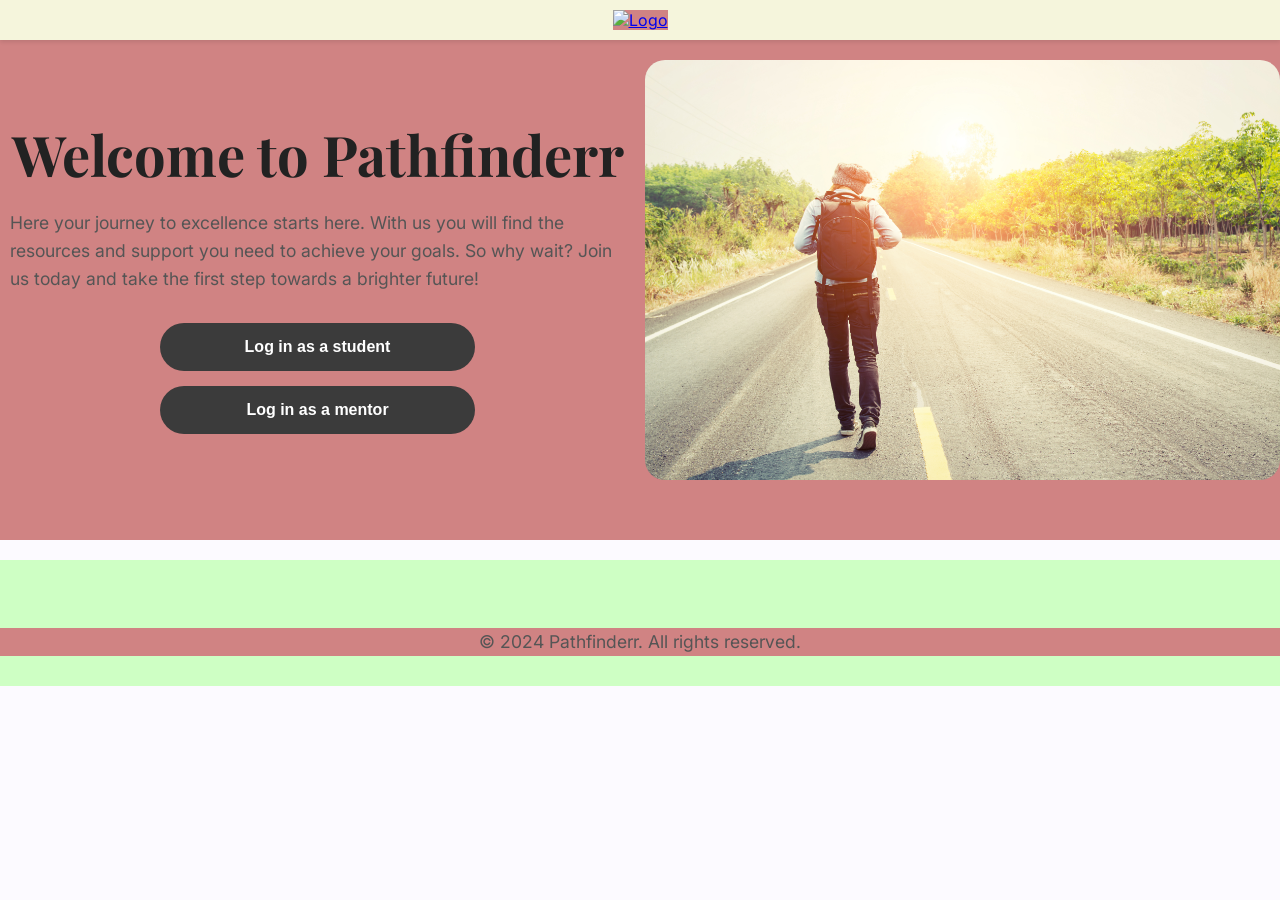
==== index.html @ 191ca809 "Edit index.html and landing_page.css" ====
<!DOCTYPE html>
<html lang="en">    
<head>
    <meta charset="UTF-8">
    <meta name="viewport" content="width=device-width, initial-scale=1.0">
    <title>Landing Page</title>
    <link rel="stylesheet" href="landing_page.css">
    <link rel="preconnect" href="https://fonts.googleapis.com">
    <link rel="preconnect" href="https://fonts.gstatic.com" crossorigin>
    <link href="https://fonts.googleapis.com/css2?family=Inter:wght@400;700&family=Playfair+Display:wght@700&display=swap" rel="stylesheet">
</html>
<body>
   <header class="logo-content">
    <a href="index.html" id="Logo">
        <img src=".png" alt="Logo" height="80">
    </a>
   </header> 
      <section class="landing-content">
        <div class="text-content">  
         <h1>Welcome to Pathfinderr</h1>
            <p>Here your journey to excellence starts here. 
            With us you will find the resources and support 
            you need to achieve your goals. So why wait? Join us today 
            and take the first step towards a brighter future!
            </p>
            <div class="button-container">
             <button class="signup-button" onclick="location.href='main.html'">Log in as a student</button>
             <button class="signup-button" onclick="location.href='admin_login.html'">Log in as a mentor</button>
         <!-- onclick nous dirige vers une autre page| js property -->
            </div>
        </div>
        <div class="image-content">
            </div> 
        </div>
      </section>
   <footer class="son">
        <p>&copy; 2024 Pathfinderr. All rights reserved.</p>
   </footer>
</body>
</html>
---- landing_page.css ----
*{background-color: rgb(208, 131, 131);}

body{
    font-family: 'Inter', sans-serif;
    background-color: #fcfaff;
    color: #333;
    margin: 0;
    display: flex;
    gap: 20px;
    flex-direction: column;
    min-height: 100vh; /* enlever les 3 dernier en cas de js */
}
.logo-content {
    position: fixed;
    top: 0;
    width: 100%;
    height: auto;
    padding: 10px 20px;
    background-color: beige;
    box-shadow: 0 2px 4px rgba(0, 0, 0, 0.1);
    box-sizing: border-box;
    z-index: 1000;
    text-align: center;
   
}

.landing-content{
    padding-top: 60px; 
    padding-bottom: 60px;
    display: flex;
    flex-wrap: wrap;
    gap: 10px;
    align-items: center;
    width: 100%;
    margin : 0 auto;
}
.text-content{
    flex: 1;
    padding: 10px;
    min-width: 340px;
    box-sizing: border-box;
}
.image-content{
    flex: 1;
    text-align: center;
    padding: 10px;
    min-width: 340px;
}
h1{
    font-family: 'Playfair Display', serif; 
    font-size: 3.5rem;
    color: #222;
    margin: 10px 0;
    text-align: center;
}
p{
    font-size: 1.1rem;
    line-height: 1.6;
    color: #555;
    margin-bottom: 30px;
}
.button-container{
    display: flex;
    flex-direction: column;
    text-align: center;
    justify-content: center;
    gap: 15px;
    padding: 0 150px;
}
.signup-button {
     background-color: #3b3b3b;
    color: white;
    border: none;
    padding: 15px 30px;
    border-radius: 50px;
    font-size: 1rem;
    font-weight: bold;
    cursor: pointer;
    width: 100%;
    margin: center;
}
.signup-button:hover{
    box-shadow: 0px 10px 15px rgba(0, 0, 0, 0.2);
    transform: translateY(-5px) scale(1.05); /* Se soulève ET grossit */
}
.image-content{
     flex: 1;
    border-radius: 20px;
    overflow: hidden; /* les weps qui depassent*/
    background-image: url('image1.jpg');
    background-size: cover; /* couvrir le bloc */
    background-position: center;
    min-height: 400px; /* jsais pas vraiment a quoi ça sert */
}

.son{
    bottom: 0;
    background-color: rgb(206, 255, 196);
    width: 100%;
    text-align: center;
    padding-top: 50px;
    margin-bottom: 0;
}
@media (max-width: 900px) {
    .landing-content {
        /* to column */
        flex-direction: column;
    }

    h1 {
        font-size: 2.8rem; /* prop de l'ordi*/
    }
}

/* pour phone 500px*/
@media (max-width: 500px) {
    body {
        padding: 10px; /* les cotes */
    }

    h1 {
        font-size: 2.2rem; 
    }
}
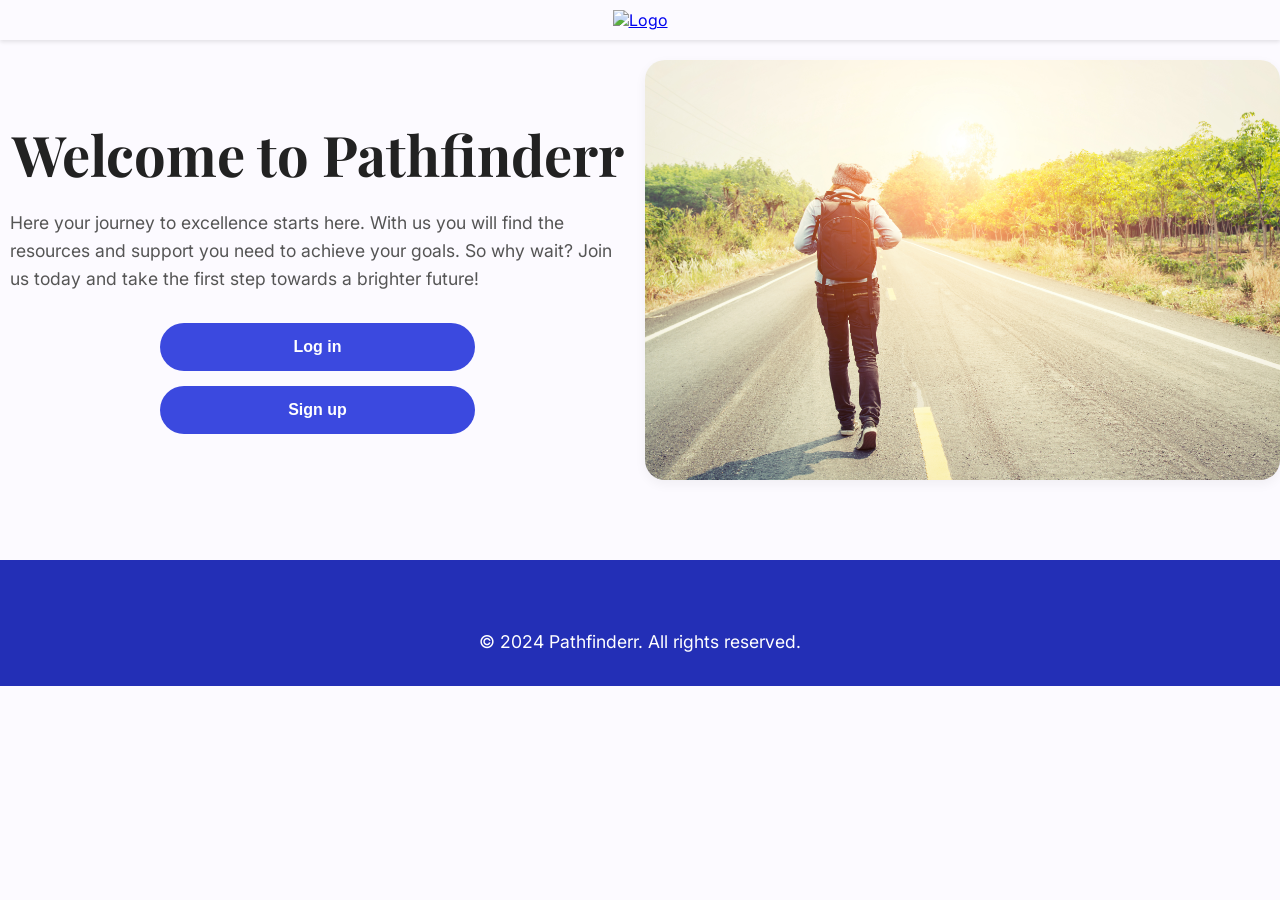
==== commit e92dfaf7: "new signUp added" ====
--- a/index.html
+++ b/index.html
@@ -8,7 +8,8 @@
     <link rel="preconnect" href="https://fonts.googleapis.com">
     <link rel="preconnect" href="https://fonts.gstatic.com" crossorigin>
     <link href="https://fonts.googleapis.com/css2?family=Inter:wght@400;700&family=Playfair+Display:wght@700&display=swap" rel="stylesheet">
-</html>
+    <script src="index.js"></script>
+</head>
 <body>
    <header class="logo-content">
     <a href="index.html" id="Logo">
@@ -24,8 +25,8 @@
             and take the first step towards a brighter future!
             </p>
             <div class="button-container">
-             <button class="signup-button" onclick="location.href='main.html'">Log in as a student</button>
-             <button class="signup-button" onclick="location.href='admin_login.html'">Log in as a mentor</button>
+             <button class="signup-button" onclick="location.href='LogIn.html'">Log in</button>
+             <button class="signup-button" onclick="location.href='SignUp.html'">Sign up</button>
          <!-- onclick nous dirige vers une autre page| js property -->
             </div>
         </div>
--- a/landing_page.css
+++ b/landing_page.css
@@ -1,4 +1,4 @@
-*{background-color: rgb(208, 131, 131);}
+
 
 body{
     font-family: 'Inter', sans-serif;
@@ -16,7 +16,7 @@
     width: 100%;
     height: auto;
     padding: 10px 20px;
-    background-color: beige;
+    background-color: #fcfaff;
     box-shadow: 0 2px 4px rgba(0, 0, 0, 0.1);
     box-sizing: border-box;
     z-index: 1000;
@@ -68,7 +68,7 @@
     padding: 0 150px;
 }
 .signup-button {
-     background-color: #3b3b3b;
+     background-color: #3b49df;
     color: white;
     border: none;
     padding: 15px 30px;
@@ -91,16 +91,19 @@
     background-size: cover; /* couvrir le bloc */
     background-position: center;
     min-height: 400px; /* jsais pas vraiment a quoi ça sert */
+    box-shadow: 0 4px 12px rgba(0, 0, 0, 0.05);
 }
 
 .son{
     bottom: 0;
-    background-color: rgb(206, 255, 196);
+    background-color:#232fb6 ;
+    
     width: 100%;
     text-align: center;
     padding-top: 50px;
     margin-bottom: 0;
 }
+.son p {color: #ffffff;}
 @media (max-width: 900px) {
     .landing-content {
         /* to column */
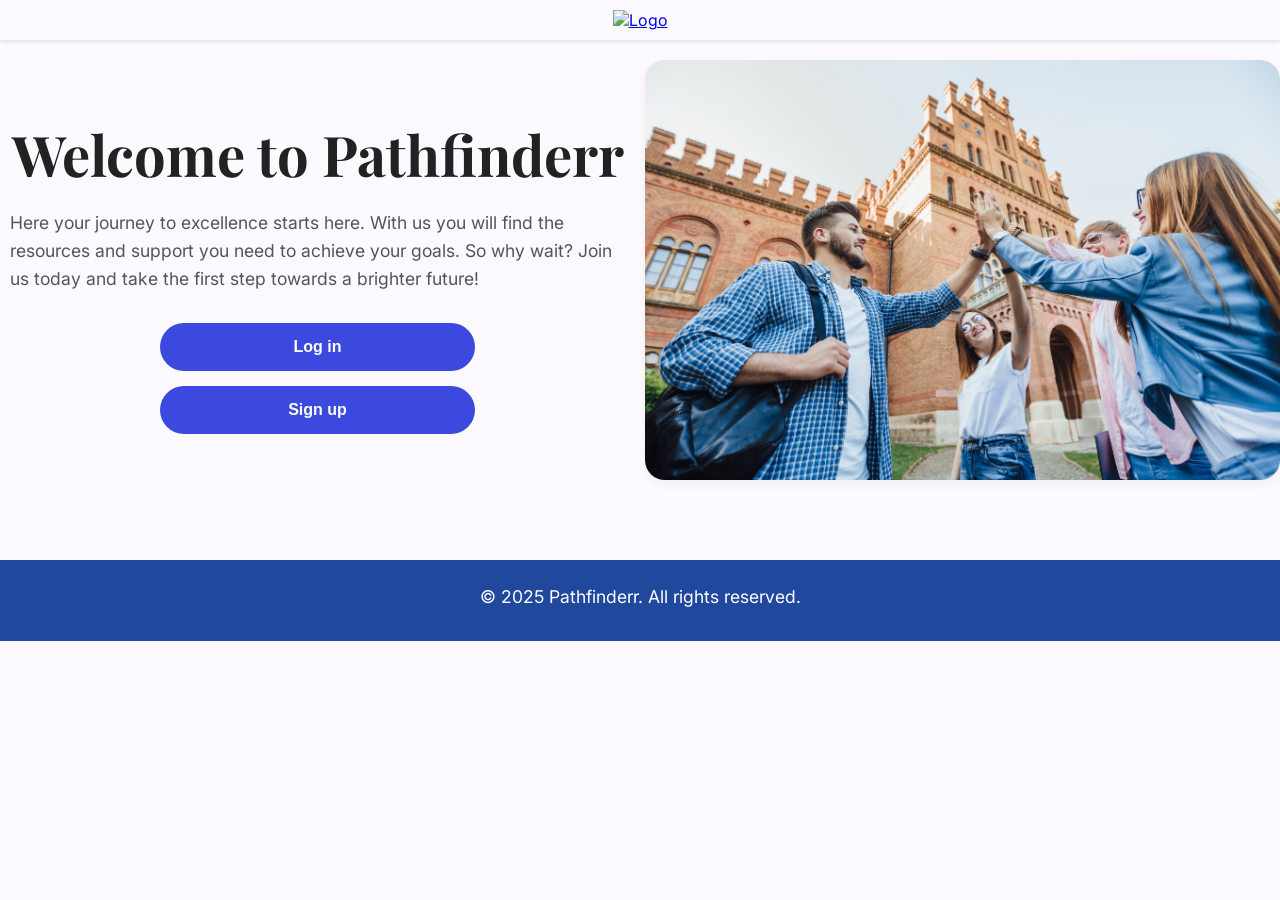
==== commit 58851048: "Small modification" ====
--- a/index.html
+++ b/index.html
@@ -35,7 +35,7 @@
         </div>
       </section>
    <footer class="son">
-        <p>&copy; 2024 Pathfinderr. All rights reserved.</p>
+        <p>&copy; 2025 Pathfinderr. All rights reserved.</p>
    </footer>
 </body>
 </html>
--- a/landing_page.css
+++ b/landing_page.css
@@ -87,7 +87,7 @@
      flex: 1;
     border-radius: 20px;
     overflow: hidden; /* les weps qui depassent*/
-    background-image: url('image1.jpg');
+    background-image: url('LP.jpg');
     background-size: cover; /* couvrir le bloc */
     background-position: center;
     min-height: 400px; /* jsais pas vraiment a quoi ça sert */
@@ -96,11 +96,11 @@
 
 .son{
     bottom: 0;
-    background-color:#232fb6 ;
+    background-color:#20489d ;
     
     width: 100%;
     text-align: center;
-    padding-top: 50px;
+    padding-top: 5px;
     margin-bottom: 0;
 }
 .son p {color: #ffffff;}
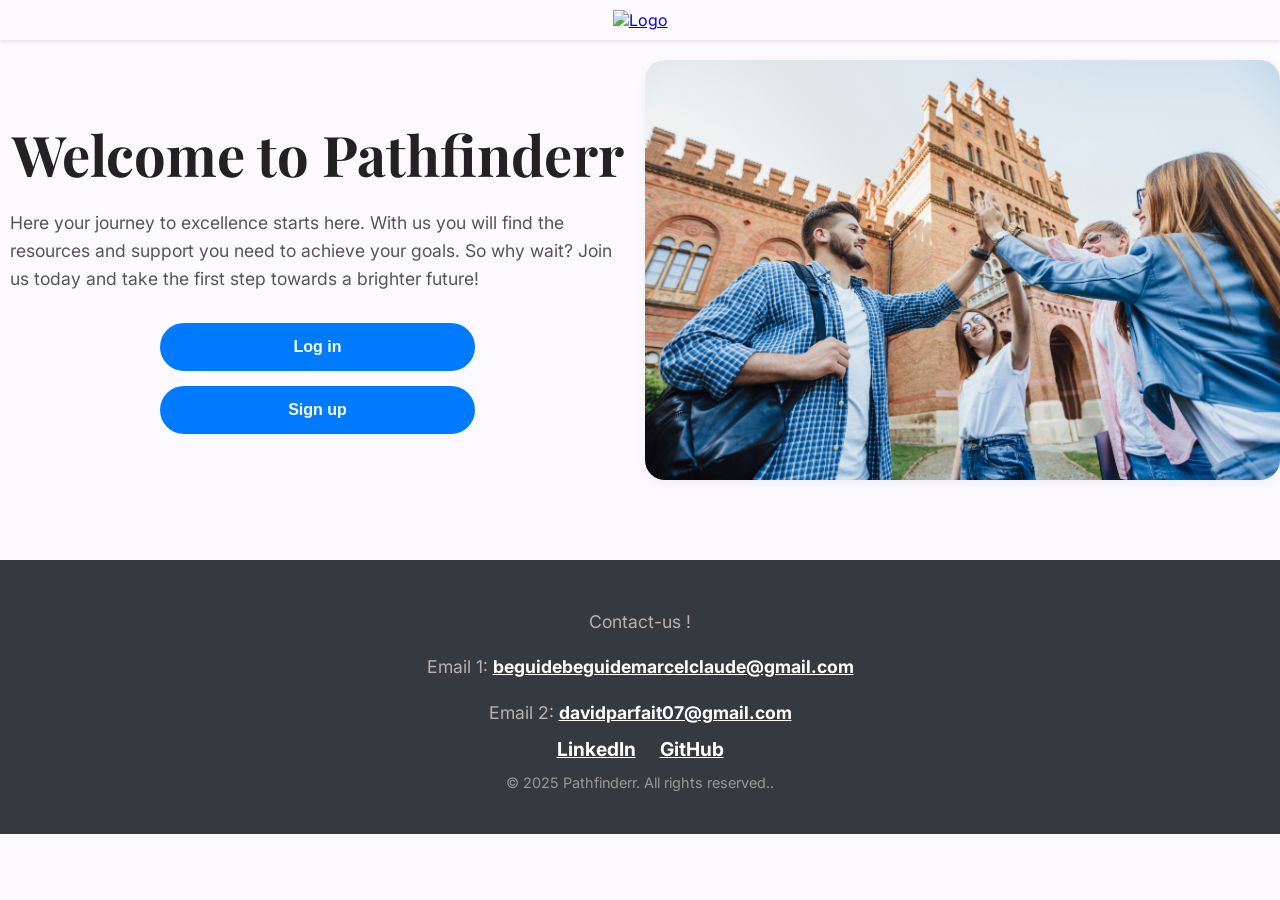
==== commit 60af7b61: "New modification of the homepage" ====
--- a/index.html
+++ b/index.html
@@ -34,8 +34,17 @@
             </div> 
         </div>
       </section>
-   <footer class="son">
-        <p>&copy; 2025 Pathfinderr. All rights reserved.</p>
-   </footer>
+   <footer id="contact">
+        <div class="container">
+            <p>Contact-us !</p>
+            <p>Email 1: <a href="mailto:beguidebeguidemarcelclaude@gmail.com">beguidebeguidemarcelclaude@gmail.com</a></p>
+            <p>Email 2: <a href="mailto:davidparfait07@gmail.com">davidparfait07@gmail.com</a></p>
+            <div class="social-links">
+                <a href="#" target="_blank">LinkedIn</a>
+                <a href="#" target="_blank">GitHub</a>
+            </div>
+            <p class="copyright">&copy; 2025 Pathfinderr. All rights reserved..</p>
+        </div>
+    </footer>
 </body>
 </html>
--- a/landing_page.css
+++ b/landing_page.css
@@ -68,7 +68,7 @@
     padding: 0 150px;
 }
 .signup-button {
-     background-color: #3b49df;
+     background-color: #007bff;
     color: white;
     border: none;
     padding: 15px 30px;
@@ -94,16 +94,12 @@
     box-shadow: 0 4px 12px rgba(0, 0, 0, 0.05);
 }
 
-.son{
-    bottom: 0;
-    background-color:#20489d ;
-    
-    width: 100%;
-    text-align: center;
-    padding-top: 5px;
-    margin-bottom: 0;
-}
-.son p {color: #ffffff;}
+footer { background: #343a40; color: #ccc; text-align: center; padding: 30px 0; width: 100%; }
+footer p { margin-bottom: 10px; color: #b8b2b2 }
+footer a { color: #ffffff; font-weight: 700; }
+footer .social-links a { margin: 0 10px; font-size: 1.2rem; }
+footer .copyright { font-size: 0.9rem; color: #999; margin-top: 10px; }
+
 @media (max-width: 900px) {
     .landing-content {
         /* to column */
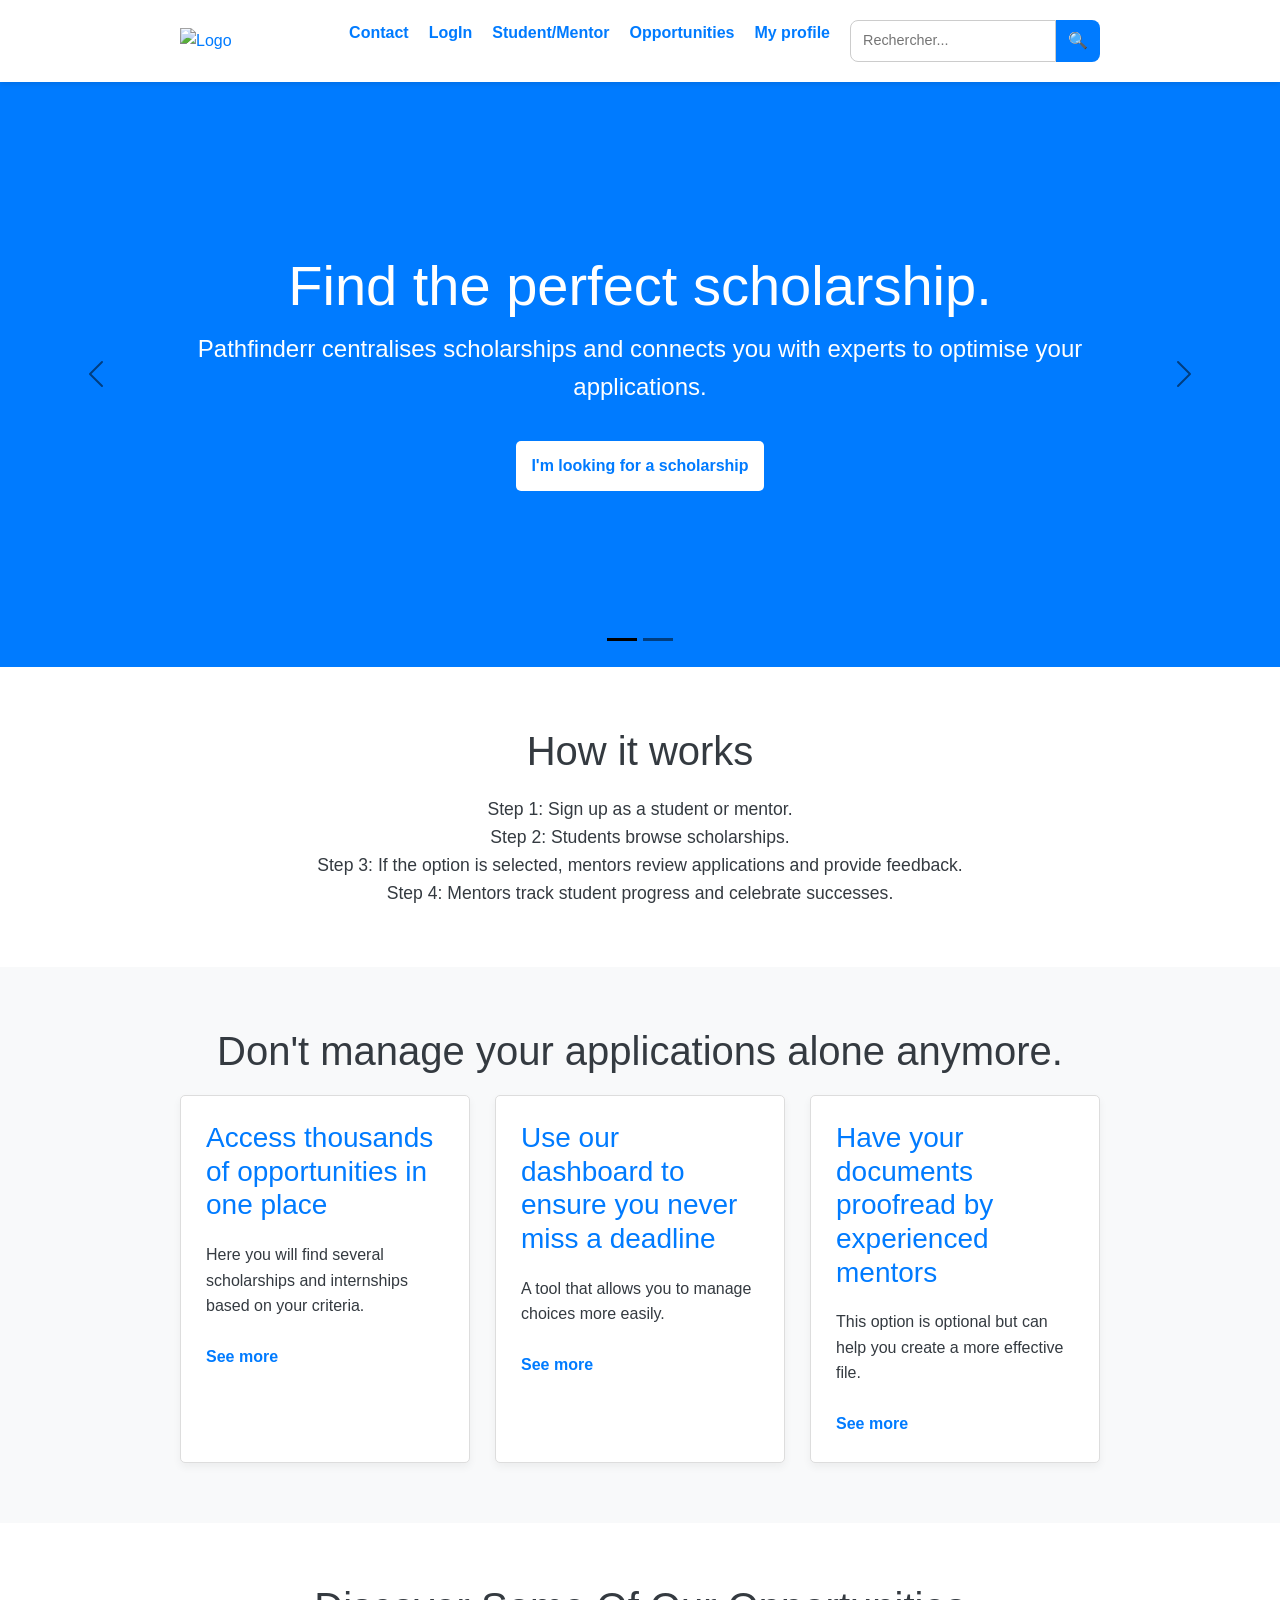
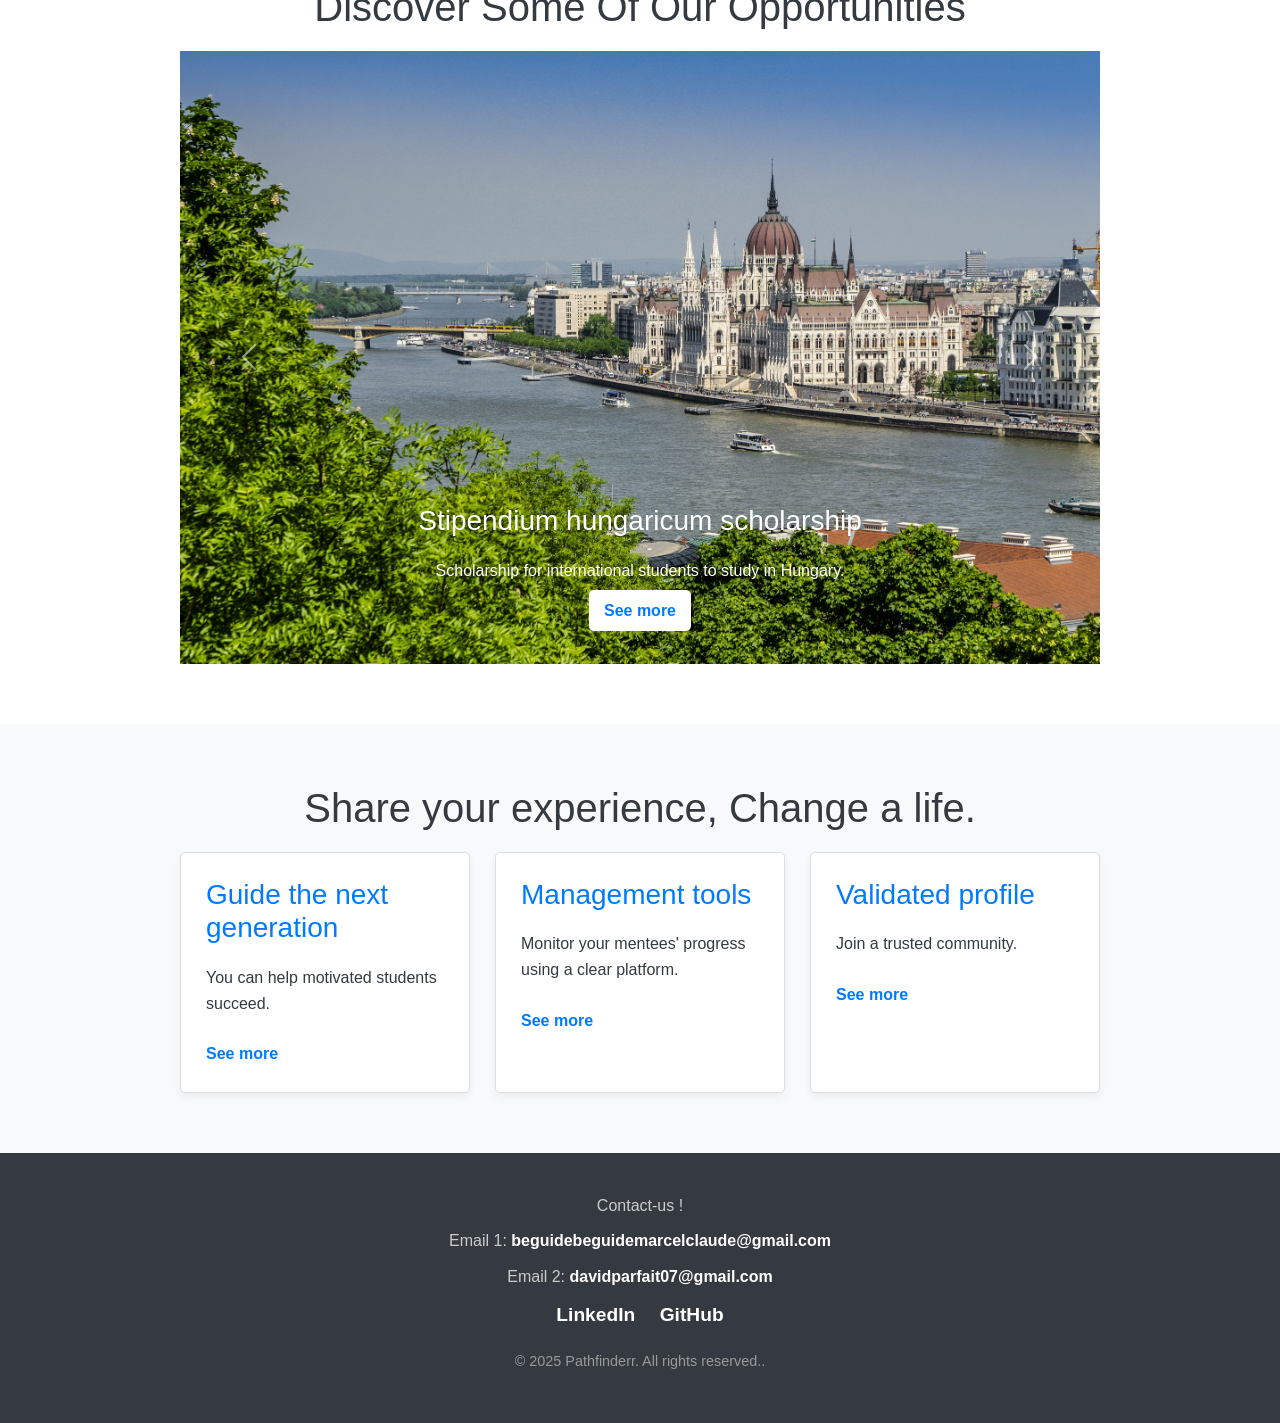
==== commit 131f4032: "Profile Page Added and new modification" ====
--- a/index.html
+++ b/index.html
@@ -1,40 +1,179 @@
 <!DOCTYPE html>
-<html lang="en">    
+<html lang="en">
 <head>
     <meta charset="UTF-8">
     <meta name="viewport" content="width=device-width, initial-scale=1.0">
-    <title>Landing Page</title>
-    <link rel="stylesheet" href="landing_page.css">
-    <link rel="preconnect" href="https://fonts.googleapis.com">
-    <link rel="preconnect" href="https://fonts.gstatic.com" crossorigin>
-    <link href="https://fonts.googleapis.com/css2?family=Inter:wght@400;700&family=Playfair+Display:wght@700&display=swap" rel="stylesheet">
-    <script src="index.js"></script>
+    <title>Pathfinderr</title>
+    <link href="https://fonts.googleapis.com/css2?family=Roboto:wght@400;700&display=swap" rel="stylesheet">
+    <link href="https://cdn.jsdelivr.net/npm/bootstrap@5.3.8/dist/css/bootstrap.min.css" rel="stylesheet" integrity="sha384-sRIl4kxILFvY47J16cr9ZwB07vP4J8+LH7qKQnuqkuIAvNWLzeN8tE5YBujZqJLB" crossorigin="anonymous">
+    <link rel="stylesheet" href="index.css">
 </head>
 <body>
-   <header class="logo-content">
-    <a href="index.html" id="Logo">
-        <img src=".png" alt="Logo" height="80">
-    </a>
-   </header> 
-      <section class="landing-content">
-        <div class="text-content">  
-         <h1>Welcome to Pathfinderr</h1>
-            <p>Here your journey to excellence starts here. 
-            With us you will find the resources and support 
-            you need to achieve your goals. So why wait? Join us today 
-            and take the first step towards a brighter future!
-            </p>
-            <div class="button-container">
-             <button class="signup-button" onclick="location.href='LogIn.html'">Log in</button>
-             <button class="signup-button" onclick="location.href='SignUp.html'">Sign up</button>
-         <!-- onclick nous dirige vers une autre page| js property -->
+
+    <header>
+        <div class="container">
+             <a href="Homepage.html" id="Logo">
+                <img src=".png" alt="Logo" height="80">
+            </a>
+
+            <input type="checkbox" id="menu-toggle">
+            <label for="menu-toggle" class="menu-icon">
+                <span></span> <span></span> <span></span> </label>
+
+            <div class="menu-container">
+                <nav>
+                    <ul>
+                       
+                        <li><a href="#contact">Contact</a></li>
+                         <li><a href="LogIn.html">LogIn</a></li>
+                        <li><a href="SignUp.html">Student/Mentor</a></li>
+                        <li><a href="OpportunityPage.html">Opportunities</a></li>
+                        <li><a href="">My profile</a></li>
+                    </ul>
+                </nav>
+                
+                <form class="search-bar">
+                    <input type="search" placeholder="Rechercher...">
+                    <button type="submit">🔍</button> </form>
+            </div>
+
+        </div>
+    </header>
+
+
+    <div id="carouselExampleDark" class="carousel carousel-dark slide">
+      <div class="carousel-indicators">
+        <button type="button" data-bs-target="#carouselExampleDark" data-bs-slide-to="0" class="active" aria-current="true" aria-label="Slide 1"></button>
+        <button type="button" data-bs-target="#carouselExampleDark" data-bs-slide-to="1" aria-label="Slide 2"></button>
+      </div>
+      <div class="carousel-inner">
+        <div class="carousel-item active" data-bs-interval="10000">
+           <div class="hero">  <div class="container">
+                <h1>Find the perfect scholarship.</h1>
+                <p class="sous-titre">Pathfinderr centralises scholarships and connects you with experts to optimise your applications.</p>
+                 <a href="" class="cta-bouton">I'm looking for a scholarship</a>
             </div>
         </div>
-        <div class="image-content">
-            </div> 
+          <div class="carousel-caption d-none d-md-block">
+           </div>
+          
         </div>
-      </section>
-   <footer id="contact">
+        <div class="carousel-item" data-bs-interval="2000">
+         
+             <div class="hero"><div class="container">
+                <h1>Get a mentor to help you secure it.</h1>
+                <p class="sous-titre">Pathfinderr centralises scholarships and connects you with experts to optimise your applications.</p>
+                <a href="#" class="cta-bouton">I want to be mentor</a>
+                
+            </div></div>
+        </div>
+    </div>
+      <button class="carousel-control-prev" type="button" data-bs-target="#carouselExampleDark" data-bs-slide="prev">
+        <span class="carousel-control-prev-icon" aria-hidden="true"></span>
+        <span class="visually-hidden">Previous</span>
+      </button>
+      <button class="carousel-control-next" type="button" data-bs-target="#carouselExampleDark" data-bs-slide="next">
+        <span class="carousel-control-next-icon" aria-hidden="true"></span>
+        <span class="visually-hidden">Next</span>
+      </button>
+    </div>
+
+     <section id="HowItWorks" class="container section-padding">
+            <h2>How it works</h2>
+            <p>
+                Step 1: Sign up as a student or mentor.<br>
+                Step 2: Students browse scholarships.<br>
+                Step 3: If the option is selected, mentors review applications and provide feedback.<br>
+                Step 4: Mentors track student progress and celebrate successes.<br>
+            </p>
+        </section>
+         
+         
+
+        <section id="student" class="section-grise section-padding">
+            <div class="container">
+                <h2>Don't manage your applications alone anymore.</h2>
+                <div class="projets-grid">
+                    <div class="projet-carte">
+                        <h3>Access thousands of opportunities in one place</h3>
+                        <p>Here you will find several scholarships and internships based on your criteria.</p>
+                        <a href="#">See more</a>
+                    </div>
+                    <div class="projet-carte">
+                        <h3>Use our dashboard to ensure you never miss a deadline</h3>
+                        <p>A tool that allows you to manage choices more easily.</p>
+                        <a href="#">See more</a>
+                    </div>
+                    <div class="projet-carte">
+                        <h3>Have your documents proofread by experienced mentors</h3>
+                        <p>This option is optional but can help you create a more effective file.</p>
+                        <a href="#">See more</a>
+                    </div>
+                </div>
+            </div>
+        </section>
+
+ <section class="container section-padding">
+    <div class="container">
+                 <h2>Discover Some Of Our Opportunities</h2>
+        <div class="carousel-inner">
+                    <div id="carouselExampleFade" class="carousel slide carousel-fade">
+              <div class="carousel-item active">
+               <img src="Budapest.jpg" class="d-block w-100" alt="...">
+              
+               <div class="carousel-caption d-md-block"> 
+                 <h3>Stipendium hungaricum scholarship</h3>
+                 <p>Scholarship for international students to study in Hungary.</p>
+                  <a href="" class="cta-bouton">See more</a>
+               </div>
+              </div>
+              <div class="carousel-item">
+                <img src="image1 (2).jpg" class="d-block w-100" alt="...">
+                <div class="carousel-caption  d-md-block">
+                   <h3>Türkiye Scholarship</h3>
+                   <p>Scholarship for international students to study in Türkiye.</p>
+                    <a href="#" class="cta-bouton">See more</a>
+                </div>
+              </div>
+          
+        </div>
+        <button class="carousel-control-prev" type="button" data-bs-target="#carouselExampleFade" data-bs-slide="prev">
+           <span class="carousel-control-prev-icon" aria-hidden="true"></span>
+           <span class="visually-hidden">Previous</span>
+         </button>
+        <button class="carousel-control-next" type="button" data-bs-target="#carouselExampleFade" data-bs-slide="next">
+            <span class="carousel-control-next-icon" aria-hidden="true"></span>
+            <span class="visually-hidden">Next</span>
+        </button>
+    </div>
+  </section>
+
+        <section id="mentor" class="section-grise section-padding">
+            <div class="container">
+                <h2>Share your experience, Change a life.</h2>
+                <div class="projets-grid">
+                    <div class="projet-carte">
+                        <h3>Guide the next generation</h3>
+                        <p>You can help motivated students succeed.</p>
+                        <a href="#">See more</a>
+                    </div>
+                    <div class="projet-carte">
+                        <h3>Management tools</h3>
+                        <p>Monitor your mentees' progress using a clear platform.</p>
+                        <a href="#">See more</a>
+                    </div>
+                    <div class="projet-carte">
+                        <h3>Validated profile</h3>
+                        <p>Join a trusted community.</p>
+                        <a href="#">See more</a>
+                    </div>
+                </div>
+            </div>
+
+        </section>
+    </main>
+
+    <footer id="contact">
         <div class="container">
             <p>Contact-us !</p>
             <p>Email 1: <a href="mailto:beguidebeguidemarcelclaude@gmail.com">beguidebeguidemarcelclaude@gmail.com</a></p>
@@ -46,5 +185,9 @@
             <p class="copyright">&copy; 2025 Pathfinderr. All rights reserved..</p>
         </div>
     </footer>
+
+    <script src="https://cdn.jsdelivr.net/npm/bootstrap@5.3.8/dist/js/bootstrap.bundle.min.js" integrity="sha384-FKyoEForCGlyvwx9Hj09JcYn3nv7wiPVlz7YYwJrWVcXK/BmnVDxM+D2scQbITxI" crossorigin="anonymous"></script>
+
+
 </body>
 </html>
--- a/index.css
+++ b/index.css
@@ -0,0 +1,302 @@
+/* $carousel-control-width: 15%; */
+      .carousel-control-prev,
+      .carousel-control-next {
+        width: 15%; /* Augmente la zone cliquable du contrôle */
+      }
+      
+      /* $carousel-control-opacity: .5; (Opacité par défaut)
+         $carousel-control-hover-opacity: .9;
+         $carousel-control-transition: opacity .15s ease; 
+      */
+      .carousel-control-prev,
+      .carousel-control-next {
+        opacity: .5;
+        transition: opacity .15s ease;
+      }
+      .carousel-control-prev:hover,
+      .carousel-control-next:hover {
+        opacity: .9; /* Opacité au survol */
+      }
+      
+      /* $carousel-control-icon-width: 2rem; */
+      .carousel-control-prev-icon,
+      .carousel-control-next-icon {
+          height: 2rem;
+          width: 2rem;
+      }
+
+      /* $carousel-control-color: $white; */
+      .carousel-control-prev-icon {
+        background-image: url("data:image/svg+xml,<svg xmlns='http://www.w3.org/2000/svg' viewBox='0 0 16 16' fill='%23fff'><path d='M11.354 1.646a.5.5 0 0 1 0 .708L5.707 8l5.647 5.646a.5.5 0 0 1-.708.708l-6-6a.5.5 0 0 1 0-.708l6-6a.5.5 0 0 1 .708 0'/></svg>");
+      }
+      .carousel-control-next-icon {
+        background-image: url("data:image/svg+xml,<svg xmlns='http://www.w3.org/2000/svg' viewBox='0 0 16 16' fill='%23fff'><path d='M4.646 1.646a.5.5 0 0 1 .708 0l6 6a.5.5 0 0 1 0 .708l-6 6a.5.5 0 0 1-.708-.708L10.293 8 4.646 2.354a.5.5 0 0 1 0-.708'/></svg>");
+      }
+
+      /* $carousel-indicator-width: 30px; et $carousel-indicator-height: 3px; */
+      .carousel-indicators [data-bs-target] {
+          width: 30px;
+          height: 3px;
+          /* $carousel-indicator-opacity: .5; et $carousel-indicator-transition: opacity .6s ease; */
+          opacity: .5;
+          transition: opacity .6s ease;
+      }
+      
+      /* $carousel-indicator-spacer: 3px; */
+      .carousel-indicators button {
+        margin-right: 3px;
+        margin-left: 3px;
+      }
+
+      /* $carousel-indicator-active-bg: $white; et $carousel-indicator-active-opacity: 1; 
+         Pour forcer l'indicateur actif en BLANC (car vous utilisez `carousel-dark`)
+      */
+      .carousel-indicators .active {
+          background-color: white; 
+          opacity: 1;
+      }
+
+      /* --- Personnalisation des Captions (Titres et texte) --- */
+      
+      /* $carousel-caption-width: 70%; */
+      .carousel-caption {
+          width: 70%;
+          left: 50%;
+          transform: translateX(-50%);
+          /* $carousel-caption-padding-y: 1.25rem; */
+          padding-top: 1.25rem;
+          padding-bottom: 1.25rem;
+          /* $carousel-caption-color: $white; */
+          color: white; 
+      }
+
+        :root {
+    --couleur-principale: #007bff;
+    --couleur-secondaire: #343a40;
+    --couleur-fond: #f8f9fa;
+    --couleur-blanc: #ffffff;
+}
+
+
+* { box-sizing: border-box; margin: 0; padding: 0; }
+html { scroll-behavior: smooth; }
+body { font-family: 'Roboto', sans-serif; line-height: 1.6; color: var(--couleur-secondaire); }
+.container { max-width: 960px; margin: 0 auto; padding: 0 20px; }
+.section-padding { padding: 60px 0; }
+.section-grise { background-color: var(--couleur-fond); }
+h1, h2, h3 { margin-bottom: 20px; }
+h2 { text-align: center; font-size: 2.5rem; }
+p { margin-bottom: 15px; }
+a { color: var(--couleur-principale); text-decoration: none; }
+
+
+header {
+    background: var(--couleur-blanc);
+    box-shadow: 0 2px 5px rgba(0,0,0,0.1);
+    padding: 20px 0;
+    position: sticky;
+    top: 0;
+    z-index: 1000;
+}
+
+header .container {
+    display: flex;
+    justify-content: space-between;
+    align-items: center;
+    /* Requis pour le positionnement du menu mobile */
+    position: relative;
+}
+
+.logo {
+    font-size: 1.5rem;
+    font-weight: 700;
+    color: var(--couleur-secondaire);
+    /* le logo reste au-dessus du menu mobile */
+    z-index: 10;
+}
+
+
+.menu-container {
+    display: flex;
+    align-items: center;
+    gap: 20px; /* Espace entre le menu et la recherche */
+}
+
+nav ul {
+    list-style: none;
+    display: flex;
+}
+
+nav ul li {
+    margin-left: 20px;
+}
+
+nav ul li a {
+    font-weight: 700;
+    transition: color 0.3s ease;
+}
+
+nav ul li a:hover {
+    color: #0056b3;
+}
+
+
+.search-bar {
+    display: flex;
+}
+
+.search-bar input[type="search"] {
+    border: 1px solid #ccc;
+    padding: 8px 12px;
+    border-radius: 8px 0 0 8px; /* arrondis,gauche */
+    font-size: 0.9rem;
+    outline: none;
+}
+
+.search-bar button {
+    background: var(--couleur-principale);
+    border: none;
+    color: white;
+    padding: 8px 12px;
+    cursor: pointer;
+    border-radius: 0 8px 8px 0; /* arrondis, droite */
+    transition: background 0.3s ease;
+}
+
+.search-bar button:hover {
+    background: #0056b3;
+}
+
+/* Cacher la checkbox et l'icône hamburger par défaut (sur grand écran) */
+#menu-toggle,
+.menu-icon {
+    display: none;
+}
+
+
+
+.hero { background: var(--couleur-principale); 
+    color: var(--couleur-blanc); 
+     height: 65vh;/* de base cetait 60vh */
+    display: flex;
+  
+    align-items: center; 
+    justify-content: center; 
+    text-align: center; 
+    padding: 0 20px; 
+}
+    /* ce qui fait que le bouton sont bi */
+    .hero .container{
+        display: flex;
+        flex-direction: column;
+        align-items: center;
+    }
+.hero h1 { font-size: 3.5rem; margin-bottom: 10px; }
+.hero .sous-titre { font-size: 1.5rem; font-weight: 400; margin-bottom: 30px; }
+.cta-bouton { background: var(--couleur-blanc); 
+    color: var(--couleur-principale); 
+    padding: 12px 15px; border-radius: 5px; 
+    margin: 5px;
+    width: fit-content;
+    font-weight: 700; transition: all 0.3s ease; }
+.cta-bouton:hover { background: var(--couleur-fond); transform: translateY(-3px); }
+
+
+#HowItWorks { text-align: center; }
+#HowItWorks p { max-width: 700px; margin: 0 auto; font-size: 1.1rem; }
+
+
+.projets-grid { display: grid; grid-template-columns: repeat(3, 1fr); gap: 25px; }
+.projet-carte { background: var(--couleur-blanc); border: 1px solid #ddd; border-radius: 5px; padding: 25px; box-shadow: 0 4px 8px rgba(0,0,0,0.05); transition: transform 0.3s ease, box-shadow 0.3s ease; }
+.projet-carte:hover { transform: translateY(-5px); box-shadow: 0 6px 12px rgba(0,0,0,0.1); }
+.projet-carte h3 { color: var(--couleur-principale); }
+.projet-carte a { font-weight: 700; display: inline-block; margin-top: 10px; }
+
+
+footer { background: var(--couleur-secondaire); color: #ccc; text-align: center; padding: 40px 0; }
+footer p { margin-bottom: 10px; }
+footer a { color: var(--couleur-blanc); font-weight: 700; }
+footer .social-links a { margin: 0 10px; font-size: 1.2rem; }
+footer .copyright { font-size: 0.9rem; color: #999; margin-top: 20px; }
+
+
+
+@media (max-width: 768px) {
+    .hero h1 { font-size: 2.5rem; }
+    .hero .sous-titre { font-size: 1.2rem; }
+    h2 { font-size: 2rem; }
+    .projets-grid { grid-template-columns: 1fr; }
+
+    /* NOUVEAU : Styles pour le menu mobile */
+    
+    /* Afficher l'icône hamburger */
+    .menu-icon {
+        display: block;
+        cursor: pointer;
+        z-index: 10; /* Au-dessus du conteneur de menu */
+    }
+
+    /* Style des 3 barres de l'icône */
+    .menu-icon span {
+        display: block;
+        width: 25px;
+        height: 3px;
+        background: var(--couleur-secondaire);
+        margin: 5px 0;
+        transition: all 0.3s ease;
+    }
+
+    /* Cacher le menu par defaut */
+    .menu-container {
+        display: none; /* Caché par defaut */
+        flex-direction: column;
+        align-items: center;
+        gap: 10px;
+        
+        /* Positionnement en pop-up */
+        position: absolute;
+        top: 100%; /* Juste en dessous du header */
+        left: 0;
+        right: 0;
+        
+        background: var(--couleur-blanc);
+        padding: 20px 0;
+        box-shadow: 0 5px 10px rgba(0,0,0,0.1);
+    }
+    
+    /* Le menu devient vertical */
+    nav ul {
+        flex-direction: column;
+        text-align: center;
+        width: 100%;
+    }
+
+    nav ul li {
+        margin: 10px 0;
+    }
+
+    /* La barre de recherche prend toute la largeur */
+    .search-bar {
+        width: 90%;
+        justify-content: center;
+    }
+    .search-bar input[type="search"] {
+        width: 80%; /* place de la barre de recherche apres */
+    }
+
+    
+    #menu-toggle:checked ~ .menu-container {
+        display: flex;
+    }
+
+    /* Animation du X */
+    #menu-toggle:checked ~ .menu-icon span:nth-child(1) {
+        transform: rotate(45deg) translate(5px, 5px);
+    }
+    #menu-toggle:checked ~ .menu-icon span:nth-child(2) {
+        opacity: 0;
+    }
+    #menu-toggle:checked ~ .menu-icon span:nth-child(3) {
+        transform: rotate(-45deg) translate(5px, -5px);
+    }
+}
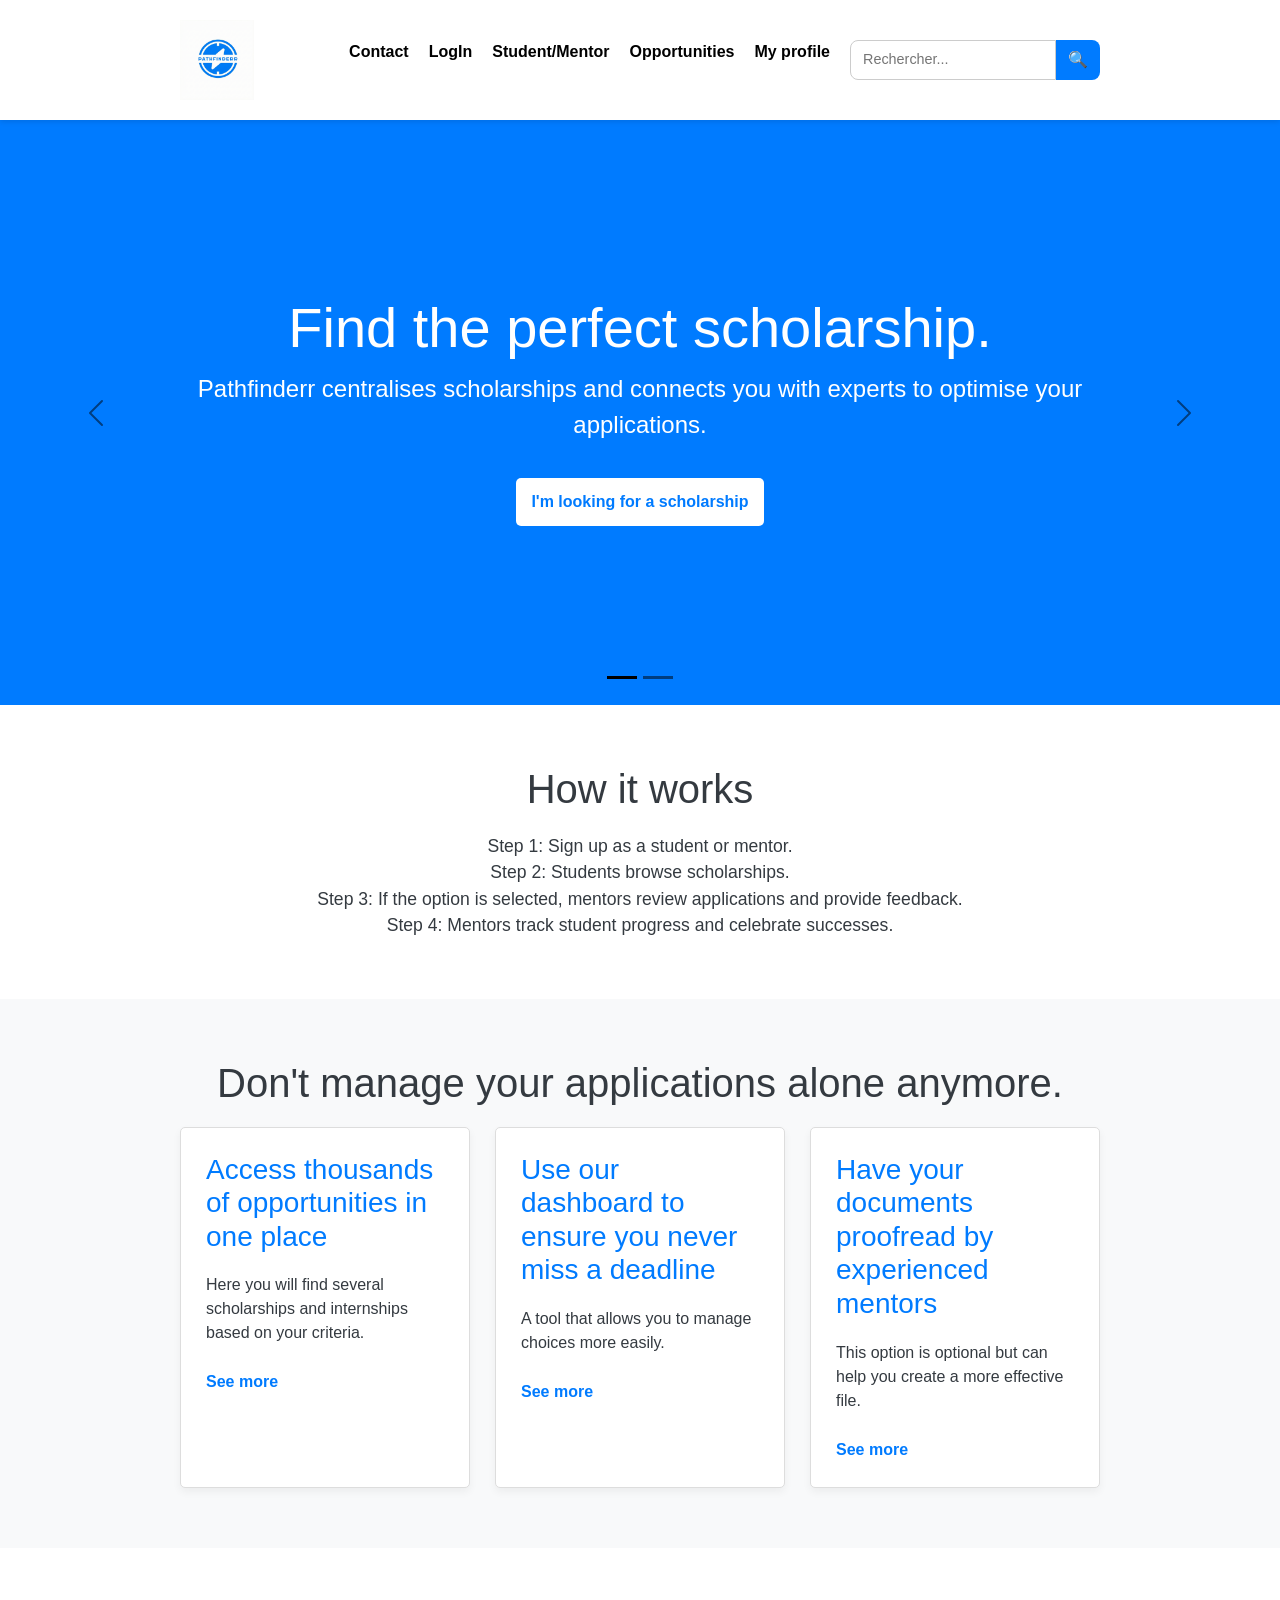
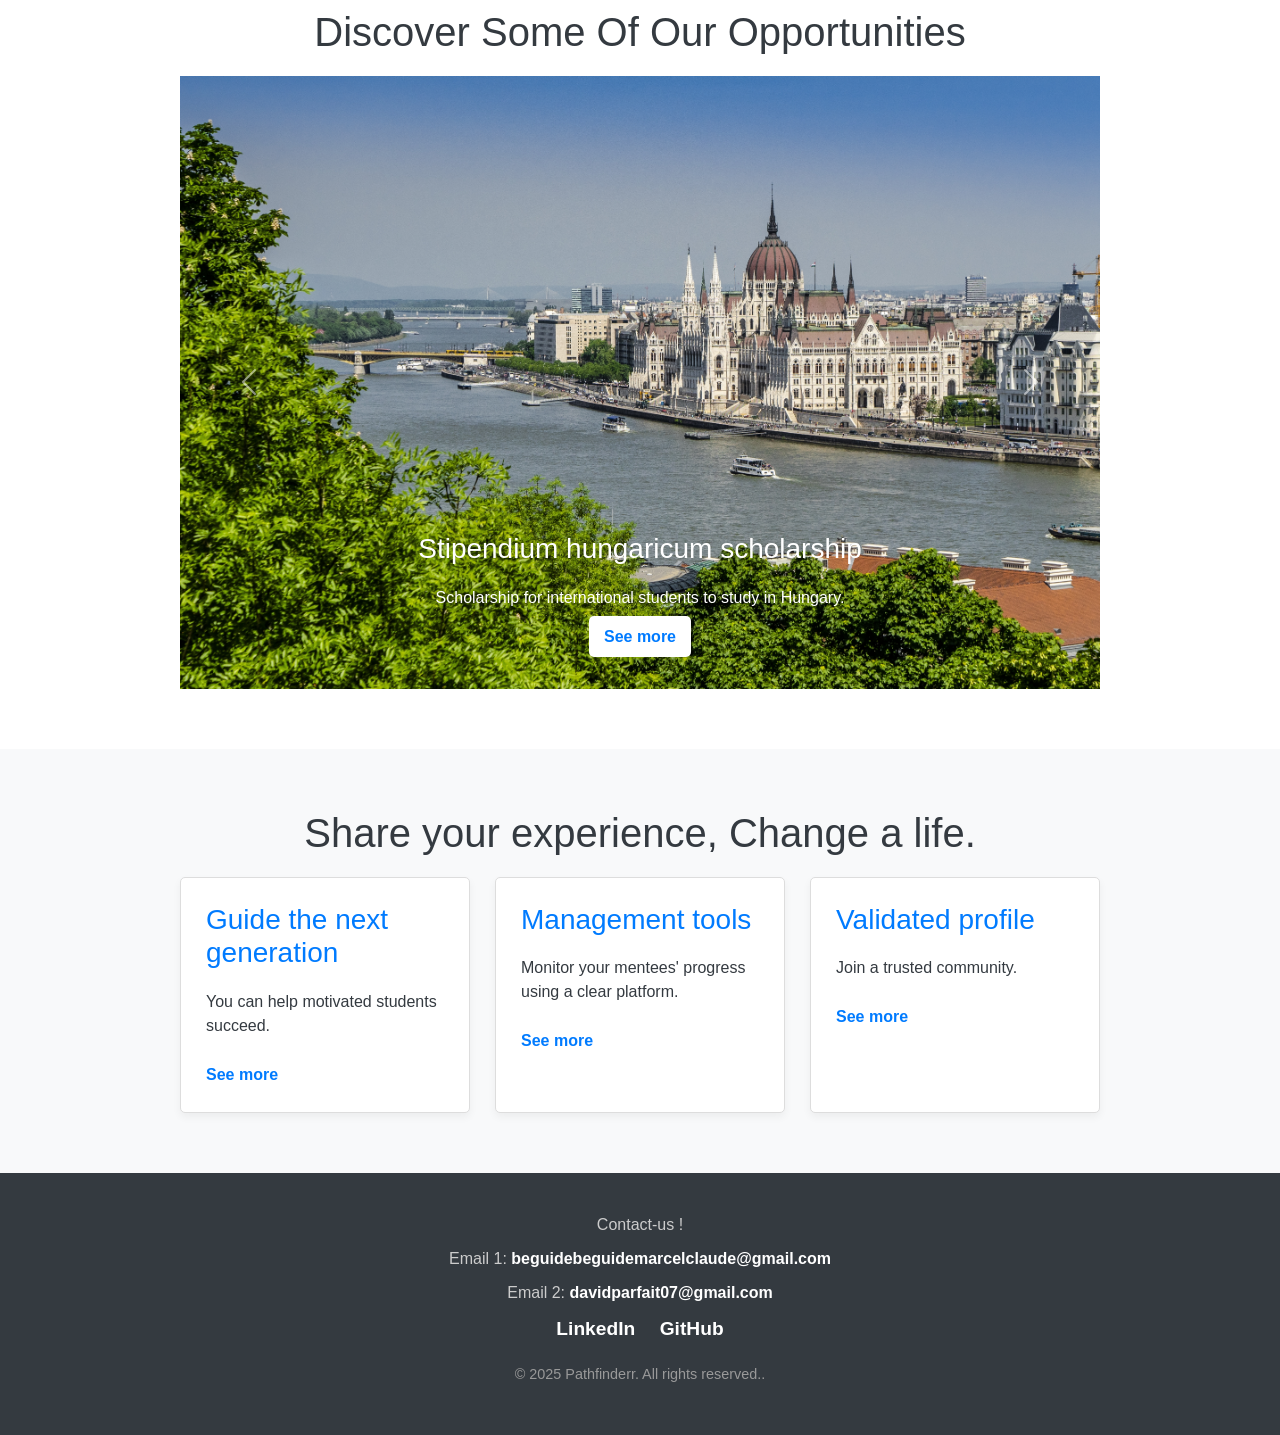
==== commit 68c471c8: "Font and Police2" ====
--- a/index.html
+++ b/index.html
@@ -12,8 +12,8 @@
 
     <header>
         <div class="container">
-             <a href="Homepage.html" id="Logo">
-                <img src=".png" alt="Logo" height="80">
+             <a href="index.html" id="Logo">
+                <img src="Gemini_Generated_Image_9i4mqb9i4mqb9i4m.png" alt="Logo" height="80">
             </a>
 
             <input type="checkbox" id="menu-toggle">
@@ -28,7 +28,7 @@
                          <li><a href="LogIn.html">LogIn</a></li>
                         <li><a href="SignUp.html">Student/Mentor</a></li>
                         <li><a href="OpportunityPage.html">Opportunities</a></li>
-                        <li><a href="">My profile</a></li>
+                        <li><a href="ProfilePage.html">My profile</a></li>
                     </ul>
                 </nav>
                 
@@ -51,7 +51,7 @@
            <div class="hero">  <div class="container">
                 <h1>Find the perfect scholarship.</h1>
                 <p class="sous-titre">Pathfinderr centralises scholarships and connects you with experts to optimise your applications.</p>
-                 <a href="" class="cta-bouton">I'm looking for a scholarship</a>
+                 <a href="OpportunityPage.html" class="cta-bouton">I'm looking for a scholarship</a>
             </div>
         </div>
           <div class="carousel-caption d-none d-md-block">
--- a/index.css
+++ b/index.css
@@ -80,7 +80,7 @@
 
 * { box-sizing: border-box; margin: 0; padding: 0; }
 html { scroll-behavior: smooth; }
-body { font-family: 'Roboto', sans-serif; line-height: 1.6; color: var(--couleur-secondaire); }
+body { font-family: 'Segoe UI', Tahoma, Geneva, Verdana, sans-serif; color: var(--couleur-secondaire); }
 .container { max-width: 960px; margin: 0 auto; padding: 0 20px; }
 .section-padding { padding: 60px 0; }
 .section-grise { background-color: var(--couleur-fond); }
@@ -134,6 +134,7 @@
 nav ul li a {
     font-weight: 700;
     transition: color 0.3s ease;
+    color: black;
 }
 
 nav ul li a:hover {
